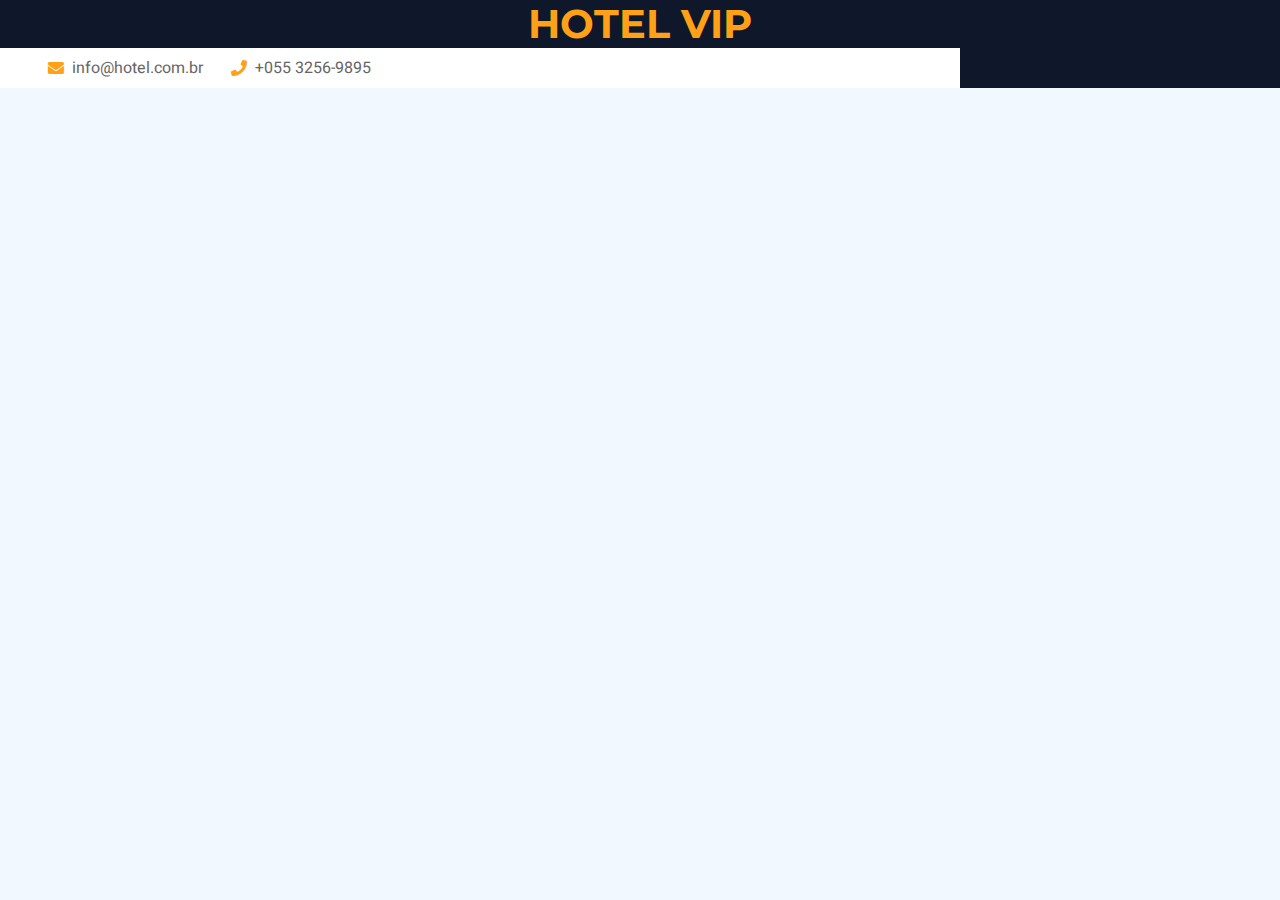
==== index.html @ 7926c15a "Update index.html" ====
<!DOCTYPE html>
<html lang="en">
<head>
    <meta charset="utf-8">
    <title>Hotelier - Hotel HTML Template</title>
    <meta content="width=device-width, initial-scale=1.0" name="viewport">
    <meta content="" name="keywords">
    <meta content="" name="description">

    <!-- Favicon -->
    <link href="img/favicon.ico" rel="icon">

    <!-- Google Web Fonts -->
    <link rel="preconnect" href="https://fonts.googleapis.com">
    <link rel="preconnect" href="https://fonts.gstatic.com" crossorigin>
    <link href="https://fonts.googleapis.com/css2?family=Heebo:wght@400;500;600;700&family=Montserrat:wght@400;500;600;700&display=swap" rel="stylesheet">  

    <!-- Icon Font Stylesheet -->
    <link href="https://cdnjs.cloudflare.com/ajax/libs/font-awesome/5.10.0/css/all.min.css" rel="stylesheet">
    <link href="https://cdn.jsdelivr.net/npm/bootstrap-icons@1.4.1/font/bootstrap-icons.css" rel="stylesheet">

    <!-- Libraries Stylesheet -->
    <link href="lib/animate/animate.min.css" rel="stylesheet">
    <link href="lib/owlcarousel/assets/owl.carousel.min.css" rel="stylesheet">
    <link href="lib/tempusdominus/css/tempusdominus-bootstrap-4.min.css" rel="stylesheet" />

    <!-- Customized Bootstrap Stylesheet -->
    <link href="css/bootstrap.min.css" rel="stylesheet">

    <!-- Template Stylesheet -->
    <link href="css/style.css" rel="stylesheet">
</head>
<body>
    <div class="container-xxl bg-white p-0">
        <!--Spinner Start-->
        <div id="spinner" class="show bg-white position-fixed translate-middle w-100 vh-100 top-50 start-50 d-flex align-items-center justify-content-center">
            <div class="spinner-border text-primary" style="width: 3rem; height: 3rem;" role="status">
                <span class="sr-only">Loading...</span>
            </div>
        </div>
        <!--Spinner End-->

        <!--Header Start-->
        <div class="container-fluid bg-dark px-0">
            <div class="row gx-0">
                <div class="col-lg3 bg-dark d-none d-lg-block">
                    <a href="index.html" class="navbar-brand w-100 h-100 m-0 p-0 d-flex align-items-center justify-content-center">
                        <h1 class="m-0 text-primary">HOTEL VIP</h1>
                    </a>
                </div>
                <div class="col-lg-9">
                    <div class="row gx-0 bg-white d-none d-lg-flex">
                        <div class="col-lg-7 px-5 text-start">
                            <div class="h-100 d-inline-flex align-items-center py-2 me-4">
                                <i class="fa fa-envelope text-primary me-2"></i>
                                <p class="mb-0">info@hotel.com.br</p>
                            </div>
                            <div class="h-100 d-inline-flex align-items-center py-2">
                                <i class="fa fa-phone text-primary me-2"></i>
                                <p class="mb-0">+055 3256-9895</p>
                            </div>
                        </div>
                    </div>
                </div>
            </div>
        </div>
    </div>
      <!-- JavaScript Libraries -->
    <script src="https://code.jquery.com/jquery-3.4.1.min.js"></script>
    <script src="https://cdn.jsdelivr.net/npm/bootstrap@5.0.0/dist/js/bootstrap.bundle.min.js"></script>
    <script src="lib/wow/wow.min.js"></script>
    <script src="lib/easing/easing.min.js"></script>
    <script src="lib/waypoints/waypoints.min.js"></script>
    <script src="lib/counterup/counterup.min.js"></script>
    <script src="lib/owlcarousel/owl.carousel.min.js"></script>
    <script src="lib/tempusdominus/js/moment.min.js"></script>
    <script src="lib/tempusdominus/js/moment-timezone.min.js"></script>
    <script src="lib/tempusdominus/js/tempusdominus-bootstrap-4.min.js"></script>

    <!-- Template Javascript -->
    <script src="js/main.js"></script>
</body>
</html>
---- css/style.css ----
/********** Template CSS **********/
:root {
    --primary: #FEA116;
    --light: #F1F8FF;
    --dark: #0F172B;
}

.fw-medium {
    font-weight: 500 !important;
}

.fw-semi-bold {
    font-weight: 600 !important;
}

.back-to-top {
    position: fixed;
    display: none;
    right: 45px;
    bottom: 45px;
    z-index: 99;
}


/*** Spinner ***/
#spinner {
    opacity: 0;
    visibility: hidden;
    transition: opacity .5s ease-out, visibility 0s linear .5s;
    z-index: 99999;
}

#spinner.show {
    transition: opacity .5s ease-out, visibility 0s linear 0s;
    visibility: visible;
    opacity: 1;
}


/*** Button ***/
.btn {
    font-weight: 500;
    text-transform: uppercase;
    transition: .5s;
}

.btn.btn-primary,
.btn.btn-secondary {
    color: #FFFFFF;
}

.btn-square {
    width: 38px;
    height: 38px;
}

.btn-sm-square {
    width: 32px;
    height: 32px;
}

.btn-lg-square {
    width: 48px;
    height: 48px;
}

.btn-square,
.btn-sm-square,
.btn-lg-square {
    padding: 0;
    display: flex;
    align-items: center;
    justify-content: center;
    font-weight: normal;
    border-radius: 2px;
}


/*** Navbar ***/
.navbar-dark .navbar-nav .nav-link {
    margin-right: 30px;
    padding: 25px 0;
    color: #FFFFFF;
    font-size: 15px;
    text-transform: uppercase;
    outline: none;
}

.navbar-dark .navbar-nav .nav-link:hover,
.navbar-dark .navbar-nav .nav-link.active {
    color: var(--primary);
}

@media (max-width: 991.98px) {
    .navbar-dark .navbar-nav .nav-link  {
        margin-right: 0;
        padding: 10px 0;
    }
}


/*** Header ***/
.carousel-caption {
    top: 0;
    left: 0;
    right: 0;
    bottom: 0;
    background: rgba(15, 23, 43, .7);
    z-index: 1;
}

.carousel-control-prev,
.carousel-control-next {
    width: 10%;
}

.carousel-control-prev-icon,
.carousel-control-next-icon {
    width: 3rem;
    height: 3rem;
}

@media (max-width: 768px) {
    #header-carousel .carousel-item {
        position: relative;
        min-height: 450px;
    }
    
    #header-carousel .carousel-item img {
        position: absolute;
        width: 100%;
        height: 100%;
        object-fit: cover;
    }
}

.page-header {
    background-position: center center;
    background-repeat: no-repeat;
    background-size: cover;
}

.page-header-inner {
    background: rgba(15, 23, 43, .7);
}

.breadcrumb-item + .breadcrumb-item::before {
    color: var(--light);
}

.booking {
    position: relative;
    margin-top: -100px !important;
    z-index: 1;
}


/*** Section Title ***/
.section-title {
    position: relative;
    display: inline-block;
}

.section-title::before {
    position: absolute;
    content: "";
    width: 45px;
    height: 2px;
    top: 50%;
    left: -55px;
    margin-top: -1px;
    background: var(--primary);
}

.section-title::after {
    position: absolute;
    content: "";
    width: 45px;
    height: 2px;
    top: 50%;
    right: -55px;
    margin-top: -1px;
    background: var(--primary);
}

.section-title.text-start::before,
.section-title.text-end::after {
    display: none;
}


/*** Service ***/
.service-item {
    height: 320px;
    padding: 30px;
    display: flex;
    flex-direction: column;
    justify-content: center;
    text-align: center;
    background: #FFFFFF;
    box-shadow: 0 0 45px rgba(0, 0, 0, .08);
    transition: .5s;
}

.service-item:hover {
    background: var(--primary);
}

.service-item .service-icon {
    margin: 0 auto 30px auto;
    width: 65px;
    height: 65px;
    transition: .5s;
}

.service-item i,
.service-item h5,
.service-item p {
    transition: .5s;
}

.service-item:hover i,
.service-item:hover h5,
.service-item:hover p {
    color: #FFFFFF !important;
}


/*** Youtube Video ***/
.video {
    position: relative;
    height: 100%;
    min-height: 500px;
    background: linear-gradient(rgba(15, 23, 43, .1), rgba(15, 23, 43, .1)), url(../img/video.jpg);
    background-position: center center;
    background-repeat: no-repeat;
    background-size: cover;
}

.video .btn-play {
    position: absolute;
    z-index: 3;
    top: 50%;
    left: 50%;
    transform: translateX(-50%) translateY(-50%);
    box-sizing: content-box;
    display: block;
    width: 32px;
    height: 44px;
    border-radius: 50%;
    border: none;
    outline: none;
    padding: 18px 20px 18px 28px;
}

.video .btn-play:before {
    content: "";
    position: absolute;
    z-index: 0;
    left: 50%;
    top: 50%;
    transform: translateX(-50%) translateY(-50%);
    display: block;
    width: 100px;
    height: 100px;
    background: var(--primary);
    border-radius: 50%;
    animation: pulse-border 1500ms ease-out infinite;
}

.video .btn-play:after {
    content: "";
    position: absolute;
    z-index: 1;
    left: 50%;
    top: 50%;
    transform: translateX(-50%) translateY(-50%);
    display: block;
    width: 100px;
    height: 100px;
    background: var(--primary);
    border-radius: 50%;
    transition: all 200ms;
}

.video .btn-play img {
    position: relative;
    z-index: 3;
    max-width: 100%;
    width: auto;
    height: auto;
}

.video .btn-play span {
    display: block;
    position: relative;
    z-index: 3;
    width: 0;
    height: 0;
    border-left: 32px solid var(--dark);
    border-top: 22px solid transparent;
    border-bottom: 22px solid transparent;
}

@keyframes pulse-border {
    0% {
        transform: translateX(-50%) translateY(-50%) translateZ(0) scale(1);
        opacity: 1;
    }

    100% {
        transform: translateX(-50%) translateY(-50%) translateZ(0) scale(1.5);
        opacity: 0;
    }
}

#videoModal {
    z-index: 99999;
}

#videoModal .modal-dialog {
    position: relative;
    max-width: 800px;
    margin: 60px auto 0 auto;
}

#videoModal .modal-body {
    position: relative;
    padding: 0px;
}

#videoModal .close {
    position: absolute;
    width: 30px;
    height: 30px;
    right: 0px;
    top: -30px;
    z-index: 999;
    font-size: 30px;
    font-weight: normal;
    color: #FFFFFF;
    background: #000000;
    opacity: 1;
}


/*** Testimonial ***/
.testimonial {
    background: linear-gradient(rgba(15, 23, 43, .7), rgba(15, 23, 43, .7)), url(../img/carousel-2.jpg);
    background-position: center center;
    background-repeat: no-repeat;
    background-size: cover;
}

.testimonial-carousel {
    padding-left: 65px;
    padding-right: 65px;
}

.testimonial-carousel .testimonial-item {
    padding: 30px;
}

.testimonial-carousel .owl-nav {
    position: absolute;
    width: 100%;
    height: 40px;
    top: calc(50% - 20px);
    left: 0;
    display: flex;
    justify-content: space-between;
    z-index: 1;
}

.testimonial-carousel .owl-nav .owl-prev,
.testimonial-carousel .owl-nav .owl-next {
    position: relative;
    width: 40px;
    height: 40px;
    display: flex;
    align-items: center;
    justify-content: center;
    color: #FFFFFF;
    background: var(--primary);
    border-radius: 2px;
    font-size: 18px;
    transition: .5s;
}

.testimonial-carousel .owl-nav .owl-prev:hover,
.testimonial-carousel .owl-nav .owl-next:hover {
    color: var(--primary);
    background: #FFFFFF;
}


/*** Team ***/
.team-item,
.team-item .bg-primary,
.team-item .bg-primary i {
    transition: .5s;
}

.team-item:hover {
    border-color: var(--secondary) !important;
}

.team-item:hover .bg-primary {
    background: var(--secondary) !important;
}

.team-item:hover .bg-primary i {
    color: var(--secondary) !important;
}


/*** Footer ***/
.newsletter {
    position: relative;
    z-index: 1;
}

.footer {
    position: relative;
    margin-top: -110px;
    padding-top: 180px;
}

.footer .btn.btn-social {
    margin-right: 5px;
    width: 35px;
    height: 35px;
    display: flex;
    align-items: center;
    justify-content: center;
    color: var(--light);
    border: 1px solid #FFFFFF;
    border-radius: 35px;
    transition: .3s;
}

.footer .btn.btn-social:hover {
    color: var(--primary);
}

.footer .btn.btn-link {
    display: block;
    margin-bottom: 5px;
    padding: 0;
    text-align: left;
    color: #FFFFFF;
    font-size: 15px;
    font-weight: normal;
    text-transform: capitalize;
    transition: .3s;
}

.footer .btn.btn-link::before {
    position: relative;
    content: "\f105";
    font-family: "Font Awesome 5 Free";
    font-weight: 900;
    margin-right: 10px;
}

.footer .btn.btn-link:hover {
    letter-spacing: 1px;
    box-shadow: none;
}

.footer .copyright {
    padding: 25px 0;
    font-size: 15px;
    border-top: 1px solid rgba(256, 256, 256, .1);
}

.footer .copyright a {
    color: var(--light);
}

.footer .footer-menu a {
    margin-right: 15px;
    padding-right: 15px;
    border-right: 1px solid rgba(255, 255, 255, .3);
}

.footer .footer-menu a:last-child {
    margin-right: 0;
    padding-right: 0;
    border-right: none;
}
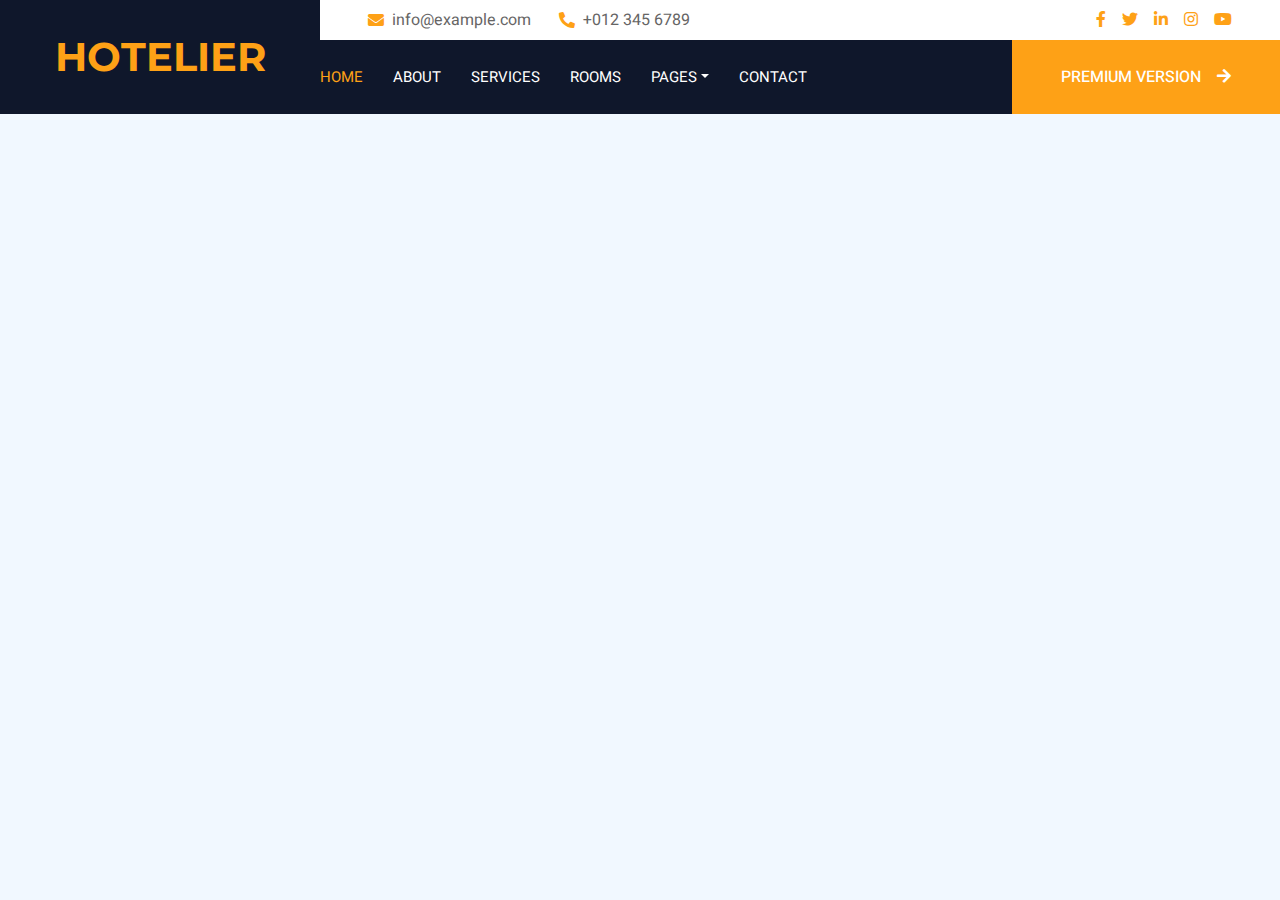
==== commit baf181e2: "Update index.html" ====
--- a/index.html
+++ b/index.html
@@ -1,5 +1,6 @@
 <!DOCTYPE html>
 <html lang="en">
+
 <head>
     <meta charset="utf-8">
     <title>Hotelier - Hotel HTML Template</title>
@@ -30,22 +31,23 @@
     <!-- Template Stylesheet -->
     <link href="css/style.css" rel="stylesheet">
 </head>
+
 <body>
     <div class="container-xxl bg-white p-0">
-        <!--Spinner Start-->
+        <!-- Spinner Start -->
         <div id="spinner" class="show bg-white position-fixed translate-middle w-100 vh-100 top-50 start-50 d-flex align-items-center justify-content-center">
             <div class="spinner-border text-primary" style="width: 3rem; height: 3rem;" role="status">
                 <span class="sr-only">Loading...</span>
             </div>
         </div>
-        <!--Spinner End-->
+        <!-- Spinner End -->
 
-        <!--Header Start-->
+        <!-- Header Start -->
         <div class="container-fluid bg-dark px-0">
             <div class="row gx-0">
-                <div class="col-lg3 bg-dark d-none d-lg-block">
+                <div class="col-lg-3 bg-dark d-none d-lg-block">
                     <a href="index.html" class="navbar-brand w-100 h-100 m-0 p-0 d-flex align-items-center justify-content-center">
-                        <h1 class="m-0 text-primary">HOTEL VIP</h1>
+                        <h1 class="m-0 text-primary text-uppercase">Hotelier</h1>
                     </a>
                 </div>
                 <div class="col-lg-9">
@@ -53,19 +55,55 @@
                         <div class="col-lg-7 px-5 text-start">
                             <div class="h-100 d-inline-flex align-items-center py-2 me-4">
                                 <i class="fa fa-envelope text-primary me-2"></i>
-                                <p class="mb-0">info@hotel.com.br</p>
+                                <p class="mb-0">info@example.com</p>
                             </div>
                             <div class="h-100 d-inline-flex align-items-center py-2">
-                                <i class="fa fa-phone text-primary me-2"></i>
-                                <p class="mb-0">+055 3256-9895</p>
+                                <i class="fa fa-phone-alt text-primary me-2"></i>
+                                <p class="mb-0">+012 345 6789</p>
+                            </div>
+                        </div>
+                        <div class="col-lg-5 px-5 text-end">
+                            <div class="d-inline-flex align-items-center py-2">
+                                <a class="me-3" href=""><i class="fab fa-facebook-f"></i></a>
+                                <a class="me-3" href=""><i class="fab fa-twitter"></i></a>
+                                <a class="me-3" href=""><i class="fab fa-linkedin-in"></i></a>
+                                <a class="me-3" href=""><i class="fab fa-instagram"></i></a>
+                                <a class="" href=""><i class="fab fa-youtube"></i></a>
                             </div>
                         </div>
                     </div>
+                    <nav class="navbar navbar-expand-lg bg-dark navbar-dark p-3 p-lg-0">
+                        <a href="index.html" class="navbar-brand d-block d-lg-none">
+                            <h1 class="m-0 text-primary text-uppercase">Hotelier</h1>
+                        </a>
+                        <button type="button" class="navbar-toggler" data-bs-toggle="collapse" data-bs-target="#navbarCollapse">
+                            <span class="navbar-toggler-icon"></span>
+                        </button>
+                        <div class="collapse navbar-collapse justify-content-between" id="navbarCollapse">
+                            <div class="navbar-nav mr-auto py-0">
+                                <a href="index.html" class="nav-item nav-link active">Home</a>
+                                <a href="about.html" class="nav-item nav-link">About</a>
+                                <a href="service.html" class="nav-item nav-link">Services</a>
+                                <a href="room.html" class="nav-item nav-link">Rooms</a>
+                                <div class="nav-item dropdown">
+                                    <a href="#" class="nav-link dropdown-toggle" data-bs-toggle="dropdown">Pages</a>
+                                    <div class="dropdown-menu rounded-0 m-0">
+                                        <a href="booking.html" class="dropdown-item">Booking</a>
+                                        <a href="team.html" class="dropdown-item">Our Team</a>
+                                        <a href="testimonial.html" class="dropdown-item">Testimonial</a>
+                                    </div>
+                                </div>
+                                <a href="contact.html" class="nav-item nav-link">Contact</a>
+                            </div>
+                            <a href="" class="btn btn-primary rounded-0 py-4 px-md-5 d-none d-lg-block">Premium Version<i class="fa fa-arrow-right ms-3"></i></a>
+                        </div>
+                    </nav>
                 </div>
             </div>
         </div>
+        <!-- Header End -->
     </div>
-      <!-- JavaScript Libraries -->
+    <!-- JavaScript Libraries -->
     <script src="https://code.jquery.com/jquery-3.4.1.min.js"></script>
     <script src="https://cdn.jsdelivr.net/npm/bootstrap@5.0.0/dist/js/bootstrap.bundle.min.js"></script>
     <script src="lib/wow/wow.min.js"></script>
@@ -80,4 +118,5 @@
     <!-- Template Javascript -->
     <script src="js/main.js"></script>
 </body>
+
 </html>
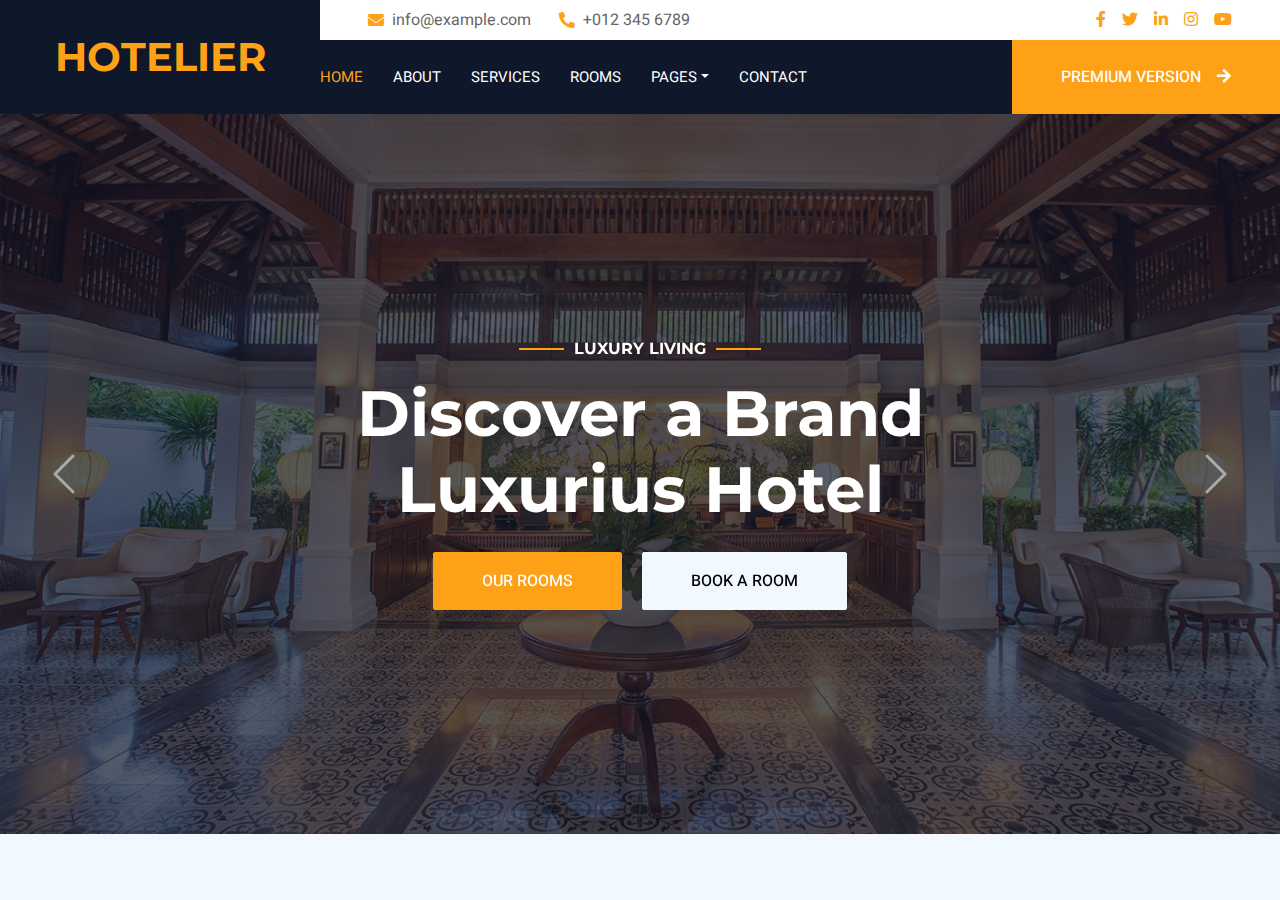
==== commit 640a4e8b: "Update index.html" ====
--- a/index.html
+++ b/index.html
@@ -102,6 +102,45 @@
             </div>
         </div>
         <!-- Header End -->
+        <!--Carousel Start-->
+        <div class="container-fluid p-0 mb-5">
+            <div id="header-carousel" class="carousel slide" data-bs-ride="carousel">
+                <div class="carousel-inner">
+                    <div class="carousel-item active">
+                        <img class="w-100" src="img/carousel-1.jpg" alt="Image">
+                        <div class="carousel-caption d-flex flex-column align-items-center justify-content-center">
+                            <div class="p-3" style="max-width: 700px;">
+                                <h6 class="section-title text-white mb-3 animated slideInDown">LUXURY LIVING</h6>
+                                <h1 class="display-3 text-white mb-4 animated slideInDown">Discover a Brand Luxurius Hotel</h1>
+                                <a href="" class="btn btn-primary py-md-3 px-md-5 me-3 animated slideInLeft" >Our Rooms</a>
+                                <a href="" class="btn btn-light py-md-3 px-md-5 animated slideInRight">Book a Room</a>
+                            </div>
+                        </div>
+                    </div>
+                    <div class="carousel-item">
+                        <img class="w-100" src="img/carousel-2.jpg" alt="Image">
+                        <div class="carousel-caption d-flex flex-column align-items-center justify-content-center">
+                            <div class="p-3" style="max-width: 700px;">
+                                <h6 class="section-title text-white mb-3 animated slideInDown">LUXURY LIVING</h6>
+                                <h1 class="display-3 text-white mb-4 animated slideInDown">Discover a Brand Luxurius Hotel</h1>
+                                <a href="" class="btn btn-primary py-md-3 px-md-5 me-3 animated slideInLeft" >Our Rooms</a>
+                                <a href="" class="btn btn-light py-md-3 px-md-5 animated slideInRight">Book a Room</a>
+                            </div>
+                        </div>
+                    </div>
+                </div>
+                <button class="carousel-control-prev" type="button" data-bs-target="#header-carousel" data-bs-slide="prev">
+                    <span class="carousel-control-prev-icon" aria-hidden="true"></span>
+                    <span class="visually-hidden">Previous</span>
+                </button>
+                <button class="carousel-control-next" type="button" data-bs-target="#header-carousel" data-bs-slide="next">
+                    <span class="carousel-control-next-icon" aria-hidden="true"></span>
+                    <span class="visually-hidden">Previous</span>
+                </button>
+            </div>
+        </div>
+        <!-- Carousel End -->
+        <!--Booking Start-->
     </div>
     <!-- JavaScript Libraries -->
     <script src="https://code.jquery.com/jquery-3.4.1.min.js"></script>
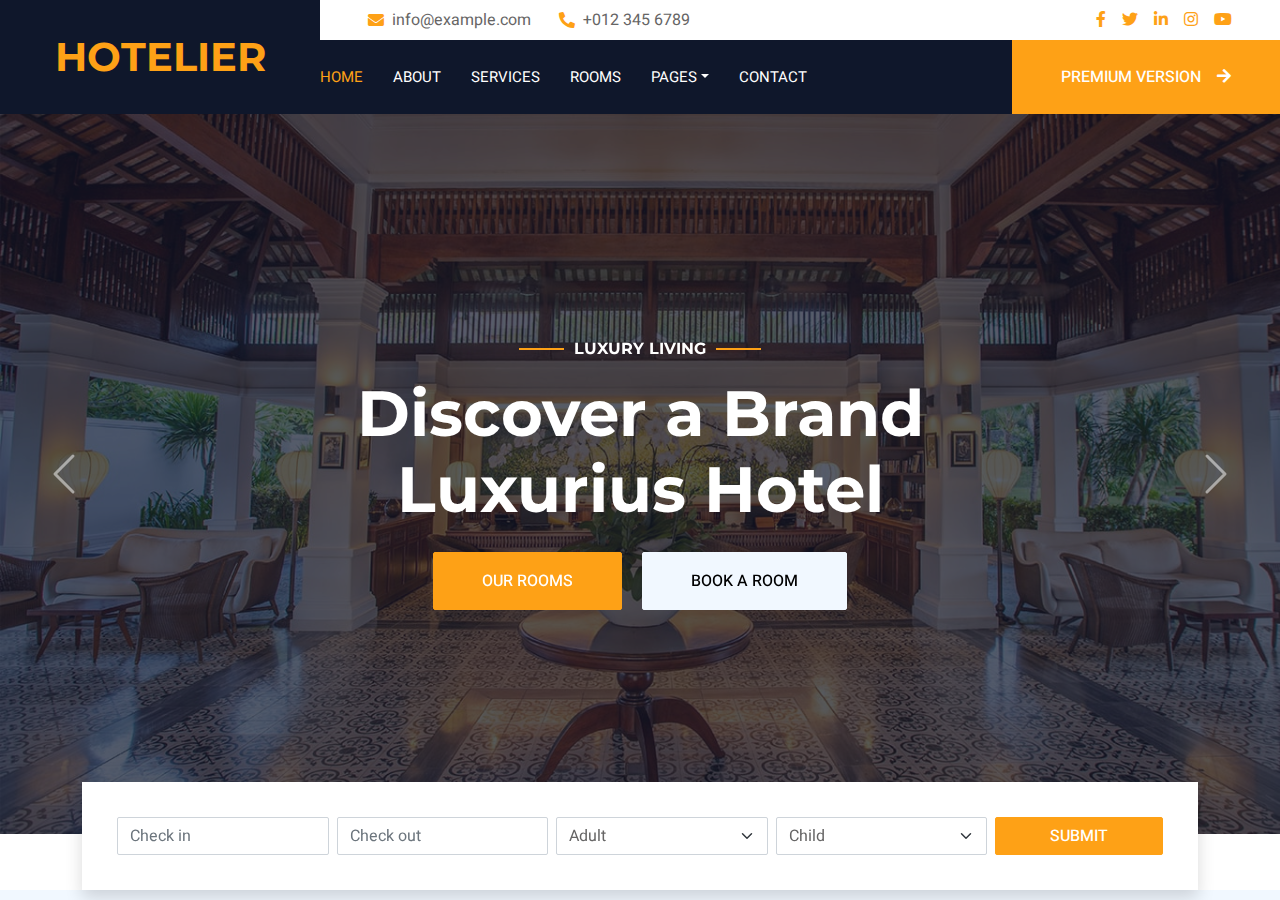
==== commit e2235ffc: "Update index.html" ====
--- a/index.html
+++ b/index.html
@@ -140,7 +140,50 @@
             </div>
         </div>
         <!-- Carousel End -->
-        <!--Booking Start-->
+        <!-- Booking Start -->
+        <div class="container-fluid booking pb-0 wow fadeIn" data-wow-delay="0.1s">
+            <div class="container">
+                <div class="bg-white shadow" style="padding: 35px;">
+                    <div class="row g-2">
+                        <div class="col-md-10">
+                            <div class="row g-2">
+                                <div class="col-md-3">
+                                    <div class="date" id="date1" data-target-input="nearest">
+                                        <input type="text" class="form-control datetimepicker-input"
+                                            placeholder="Check in" data-target="#date1" data-toggle="datetimepicker" />
+                                    </div>
+                                </div>
+                                <div class="col-md-3">
+                                    <div class="date" id="date2" data-target-input="nearest">
+                                        <input type="text" class="form-control datetimepicker-input" placeholder="Check out" data-target="#date2" data-toggle="datetimepicker"/>
+                                    </div>
+                                </div>
+                                <div class="col-md-3">
+                                    <select class="form-select">
+                                        <option selected>Adult</option>
+                                        <option value="1">Adult 1</option>
+                                        <option value="2">Adult 2</option>
+                                        <option value="3">Adult 3</option>
+                                    </select>
+                                </div>
+                                <div class="col-md-3">
+                                    <select class="form-select">
+                                        <option selected>Child</option>
+                                        <option value="1">Child 1</option>
+                                        <option value="2">Child 2</option>
+                                        <option value="3">Child 3</option>
+                                    </select>
+                                </div>
+                            </div>
+                        </div>
+                        <div class="col-md-2">
+                            <button class="btn btn-primary w-100">Submit</button>
+                        </div>
+                    </div>
+                </div>
+            </div>
+        </div>
+        <!-- Booking End -->
     </div>
     <!-- JavaScript Libraries -->
     <script src="https://code.jquery.com/jquery-3.4.1.min.js"></script>
--- a/css/style.css
+++ b/css/style.css
@@ -111,7 +111,7 @@
 
 .carousel-control-prev,
 .carousel-control-next {
-    width: 10%;
+    width: 10%;  
 }
 
 .carousel-control-prev-icon,
@@ -488,4 +488,4 @@
     margin-right: 0;
     padding-right: 0;
     border-right: none;
-}+}
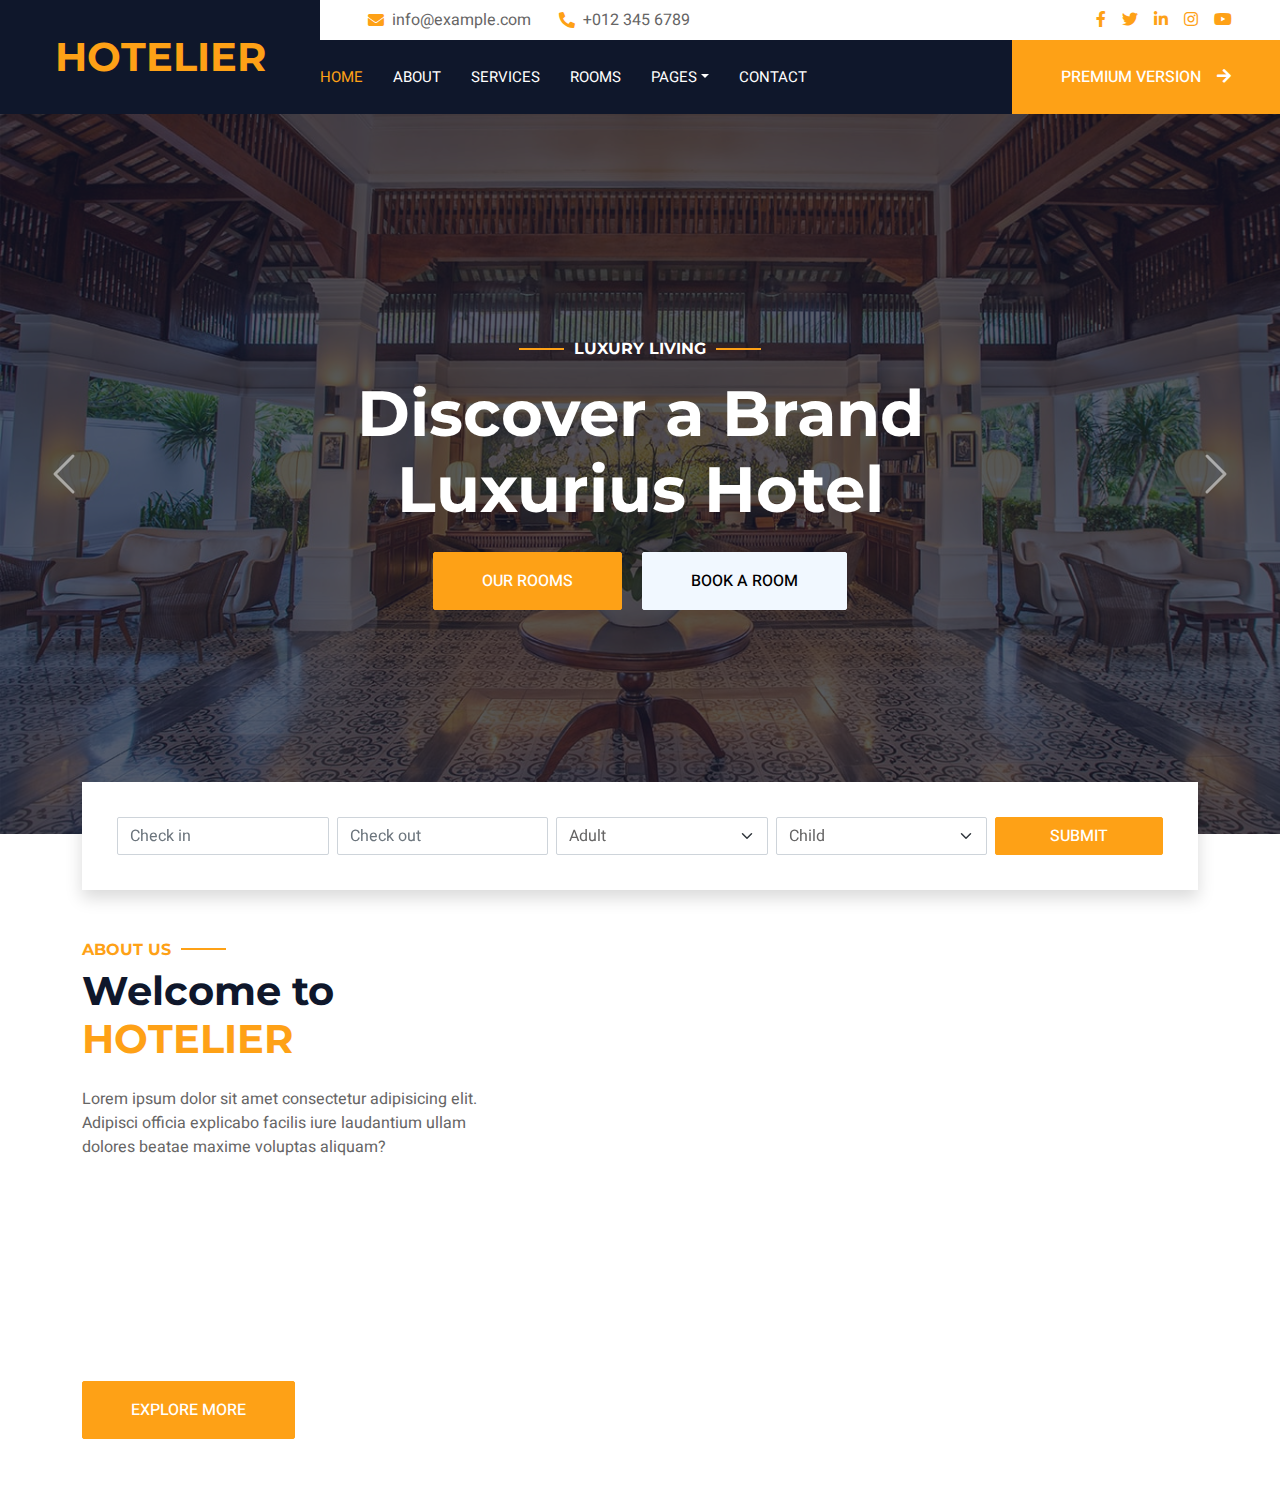
==== commit 5d657618: "Update index.html" ====
--- a/index.html
+++ b/index.html
@@ -184,6 +184,66 @@
             </div>
         </div>
         <!-- Booking End -->
+
+        <!-- About Start-->
+        <div class="container-xxl py-5">
+            <div class="container">
+                <div class="row g-5 align-content-lg-center">
+                    <div class="col-lg-5">
+                        <h6 class="section-title text-start text-primary text-uppercase">About Us</h6>
+                        <h1 class="mb-4">Welcome to <span class="text-primary text-uppercase">Hotelier</span></h1>
+                        <p class="mb-4">Lorem ipsum dolor sit amet consectetur adipisicing elit. Adipisci officia explicabo facilis iure laudantium ullam dolores beatae maxime voluptas aliquam?</p>
+                        <div class="row g-3 pb-4">
+                            <div class="col-sm-4 wow fadeIn" data-wow-delay="0.2s">
+                                <div class="border rounded p-1">
+                                    <div class="border rounded text-center p-4">
+                                        <i class="fa fa-hotel fa-2x text-primary mb-2"></i>
+                                        <h2 class="mb-1" data-toggle="counter-up">1234</h2>
+                                        <p class="mb-0">Rooms</p>
+                                    </div>
+                                </div>
+                            </div>
+                            <div class="col-sm-4 wow fadeIn" data-wow-delay="0.4s">
+                                <div class="border rounded p-1">
+                                    <div class="border rounded text-center p-4">
+                                        <i class="fa fa-hotel fa-2x text-primary mb-2"></i>
+                                        <h2 class="mb-1" data-toggle="counter-up">934</h2>
+                                        <p class="mb-0">Staffs</p>
+                                    </div>
+                                </div>
+                            </div>
+                            <div class="col-sm-4 wow fadeIn" data-wow-delay="0.6s">
+                                <div class="border rounded p-1">
+                                    <div class="border rounded text-center p-4">
+                                        <i class="fa fa-hotel fa-2x text-primary mb-2"></i>
+                                        <h2 class="mb-1" data-toggle="counter-up">234</h2>
+                                        <p class="mb-0">Clients</p>
+                                    </div>
+                                </div>
+                            </div>
+                        </div>
+                        <a class="btn btn-primary py-3 px-5 mt-2" href="">Explore More</a>
+                    </div>
+                    <div class="col-lg-6">
+                        <div class="row g-3">
+                            <div class="col-6 text-end">
+                                <img class="img-fluid rounded w-75 wow zoomIn" data-wow-delay="0.1s" src="img/about-1.jpg" 
+                                 >
+                            </div>
+                            <div class="col-6 text-start">
+                                <img class="img-fluid rounded w-100 wow zoomIn" data-wow-delay="0.3s" src="img/about-2.jpg">
+                            </div>
+                            <div class="col-6 text-end">
+                                <img class="img-fluid rounded w-50 wow zoomIn" data-wow-delay="0.5s" src="img/about-3.jpg">
+                            </div>
+                            <div class="col-6 text-start">
+                                <img class="img-fluid rounded w-75 wow zoomIn" data-wow-delay="0.7s" src="img/about-4.jpg">
+                            </div>
+                        </div>
+                    </div>
+                </div>
+            </div>
+        </div>
     </div>
     <!-- JavaScript Libraries -->
     <script src="https://code.jquery.com/jquery-3.4.1.min.js"></script>
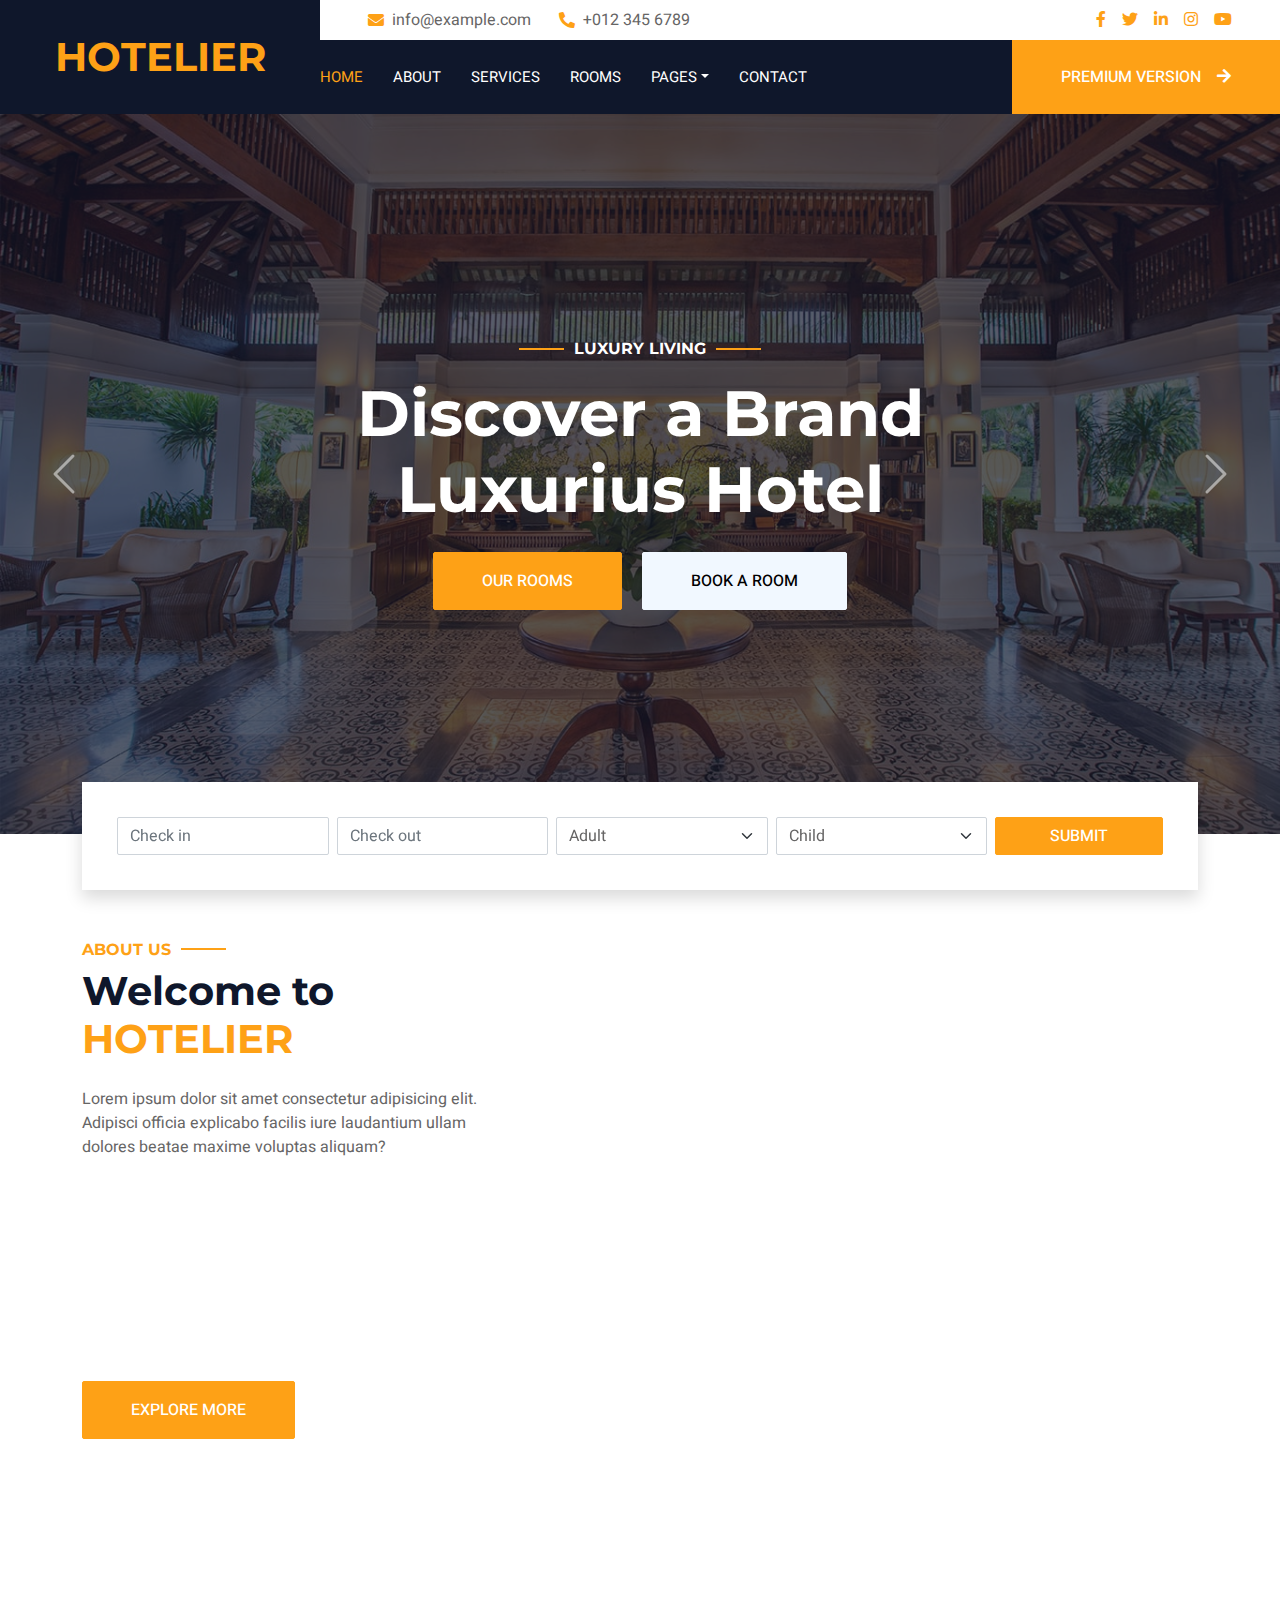
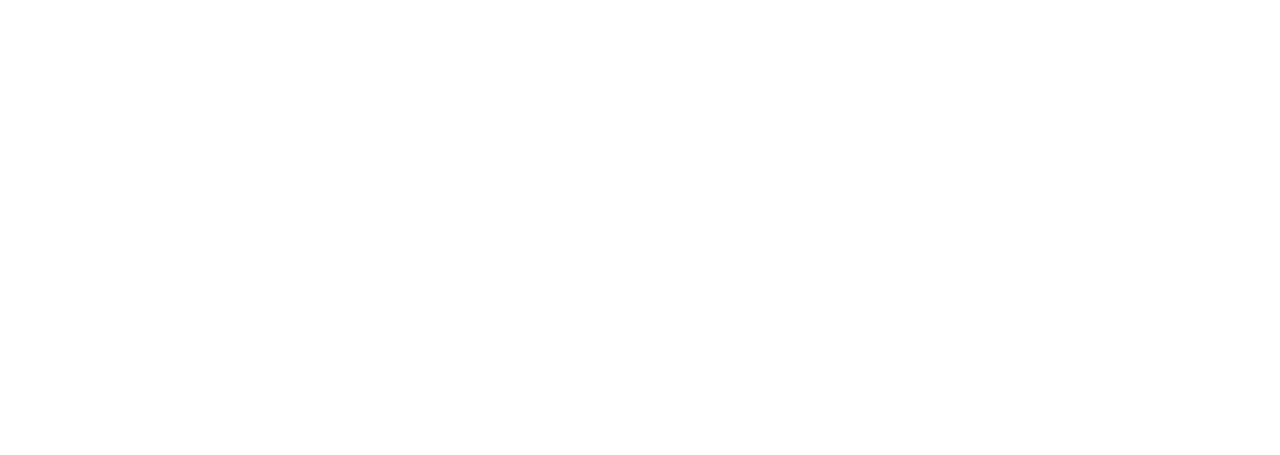
==== commit c0de5e66: "Update index.html" ====
--- a/index.html
+++ b/index.html
@@ -244,6 +244,44 @@
                 </div>
             </div>
         </div>
+        <!--About End-->
+
+        <!--Room Start-->
+        <div class="container-xxl py-5">
+            <div class="container">
+                <div class="text-center wow fadeInUp" data-wow-delay="0.1s">
+                    <h6 class="section-title text-center text-primary text-uppercase">Our Rooms</h6>
+                    <h1 class="mb-5">Explore Our <span class="text-primary text-uppercase">Rooms</span></h1>
+                </div>
+                <div class="row g-4">
+                    <div class="col-lg-4 col-md-6 wow fadeInUp" data-wow-delay="0.1s">
+                        <div class="room-item shadow rounded overflow-hidden">
+                            <div class="position-relative">
+                                <img src="img/room-1.jpg" class="img-fluid">
+                                <small class="position-absolute start-0 top-100 translate-middle-y bg-primary text-white ">$100/Night</small>
+                            </div>
+                            <div class="p-4 mt-2">
+                                <div class="d-flex justify-content-between mb-3">
+                                    <h5 class="mb-0">Junior Suite</h5>
+                                    <div class="ps-2">
+                                        <small class="fa fa-star text-primary"></small>
+                                        <small class="fa fa-star text-primary"></small>
+                                        <small class="fa fa-star text-primary"></small>
+                                        <small class="fa fa-star text-primary"></small>
+                                        <small class="fa fa-star text-primary"></small>
+                                    </div>
+                                </div>
+                                <div class="d-flex mb-3">
+                                    <small class="border-end me-3 pe-3"><i class="fa fa-bed text-primary me-2"></i>3 Bed</small>
+                                    <small class="border-end me-3 pe-3"><i class="fa fa-bath text-primary me-2"></i>2 Bath</small>
+                                    <small class="border-end me-3 pe-3"><i class="fa fa-wifi text-primary me-2"></i>wifi</small>
+                                </div>
+                            </div>
+                        </div>
+                    </div>
+                </div>
+            </div>
+        </div>
     </div>
     <!-- JavaScript Libraries -->
     <script src="https://code.jquery.com/jquery-3.4.1.min.js"></script>
